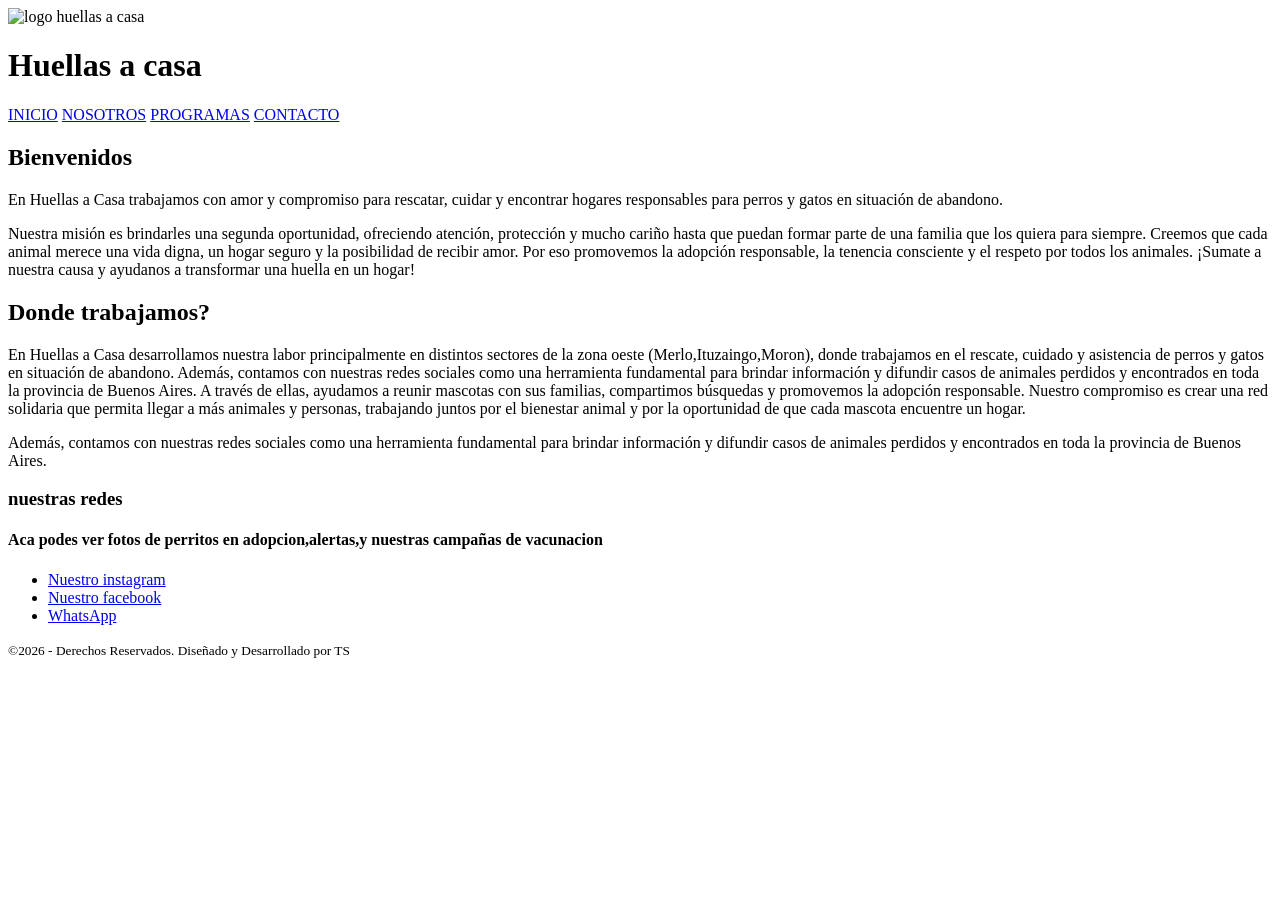
==== TP-FUNDACION/Index.html @ 32d5520e "Update Index.html fix: linea 39, habia un espacio en el id" ====
<!DOCTYPE html>
<html lang="es">
<head>
    <meta charset="UTF-8">
    <meta name="viewport" content="width=device-width, initial-scale=1.0">
    <title>Huellas a casa</title>
    <link rel="stylesheet" href="./CSS/estilos.css">
    
</head>
<body>
    <header>
        <img src="../Img/images.jfif" alt="logo huellas  a casa"> 
        <h1>Huellas a casa</h1>
    </header>
     <nav>
            <a href="./Index.html">INICIO</a>
            <a href="./nosotross.html">NOSOTROS</a>
            <a href="./programas.html">PROGRAMAS</a>
            <a href="./contacto.html">CONTACTO</a>
        </nav>
    <main>
        <section>
            <h2>Bienvenidos</h2>

            <p>
                En Huellas a Casa trabajamos con amor y compromiso para rescatar,
                cuidar y encontrar hogares responsables para perros y gatos en
                situación de abandono.
            </p>

            <p>
            Nuestra misión es brindarles una segunda oportunidad, ofreciendo atención, protección y mucho cariño hasta que puedan formar parte de una familia que los quiera para siempre.

            Creemos que cada animal merece una vida digna, un hogar seguro y la posibilidad de recibir amor. Por eso promovemos la adopción responsable, la tenencia consciente y el respeto por todos los animales.

            ¡Sumate a nuestra causa y ayudanos a transformar una huella en un hogar!
            </p>
            </section>
            <section id="donde-trabajamos"> 
            <h2>Donde trabajamos?</h2>
                <p>En Huellas a Casa desarrollamos nuestra labor principalmente en distintos sectores de la zona oeste (Merlo,Ituzaingo,Moron), donde trabajamos en el rescate, cuidado y asistencia de perros y gatos en situación de abandono.

                    Además, contamos con nuestras redes sociales como una herramienta fundamental para brindar información y difundir casos de animales perdidos y encontrados en toda la provincia de Buenos Aires. A través de ellas, ayudamos a reunir mascotas con sus familias, compartimos búsquedas y promovemos la adopción responsable.

                    Nuestro compromiso es crear una red solidaria que permita llegar a más animales y personas, trabajando juntos por el bienestar animal y por la oportunidad de que cada mascota encuentre un hogar.
                </p>
                <p>
        Además, contamos con nuestras redes sociales como una herramienta fundamental para brindar información y difundir casos de animales perdidos y encontrados en toda la provincia de Buenos Aires.
    </p>
    <h3> nuestras redes</h3>
    <h4>Aca podes ver fotos de perritos en adopcion,alertas,y nuestras campañas de vacunacion</h4>
    <nav>
    <ul>
        <li><a href="https://www.instagram.com/" target="_blank">Nuestro instagram</a></li>
        <li><a href="https://www.facebook.com/" target="_blank">Nuestro facebook</a></li>
        <li><a href="https://wa.me/5491123456789" target="_blank">WhatsApp</a></li>
    </ul>
    </nav>
            </section>

    </main>
    <footer><small>&copy;2026 - Derechos Reservados. Diseñado y Desarrollado por TS</small></footer> 
</body>
</html>
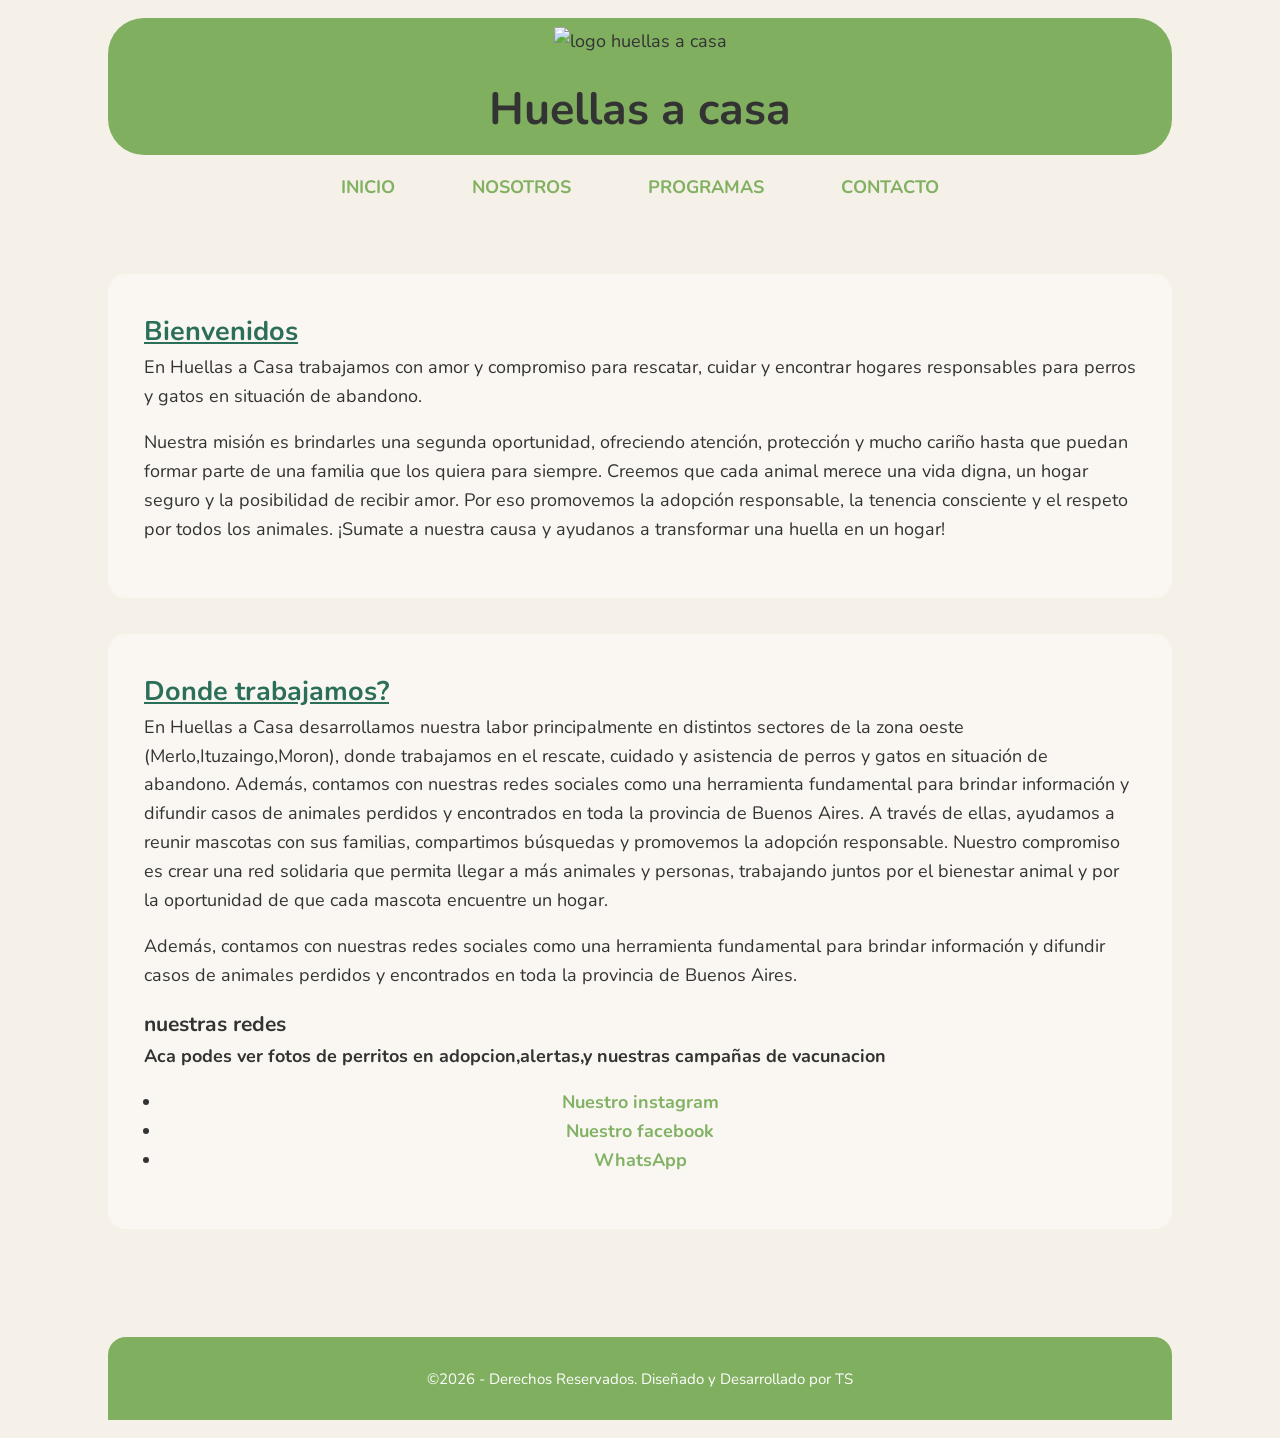
==== commit 0c99e981: "Enhance HTML with Google Fonts integration agrego fuente y hoja de estilos css" ====
--- a/TP-FUNDACION/Index.html
+++ b/TP-FUNDACION/Index.html
@@ -4,8 +4,11 @@
     <meta charset="UTF-8">
     <meta name="viewport" content="width=device-width, initial-scale=1.0">
     <title>Huellas a casa</title>
+    <link rel="preconnect" href="https://fonts.googleapis.com">
+    <link rel="preconnect" href="https://fonts.gstatic.com" crossorigin>
+    <link href="https://fonts.googleapis.com/css2?family=Nunito:ital,wght@0,200..1000;1,200..1000&display=swap" rel="stylesheet">
     <link rel="stylesheet" href="./CSS/estilos.css">
-    
+  
 </head>
 <body>
     <header>
--- a/TP-FUNDACION/CSS/estilos.css
+++ b/TP-FUNDACION/CSS/estilos.css
@@ -0,0 +1,236 @@
+/*variable de paleta de colores*/
+:root {
+    --color-primario: #468f1ca9;
+    --color-acento: #2b6e5a;
+    --color-texto: #333333;
+    --color-fondo: #F5F1E8;
+    --color-tarjeta: #FFFFFF;
+
+    --fuente-principal: "Nunito", sans-serif;
+}
+/*RESET BASICO*/
+* {box-sizing: border-box;
+    margin: 0;
+    padding: 0;
+}
+/*ESTILOS GLOBALES*/
+    html{ font-size: 18px;}
+
+    /*ESTILOS GENERALES*/    
+
+    body{
+        
+        font-family: var(--fuente-principal);
+        background-color: var(--color-fondo);
+        font-size: 1rem;
+        line-height: 1.6;
+        color: var(--color-texto);
+        max-width: 1100px;
+        margin: 0 auto;
+        padding: 1rem ;
+
+}
+main {
+    padding: 1rem 0;
+}
+
+p {
+    margin-bottom: 1rem;
+}
+
+/*HEADER*/
+header {
+    background-color: var(--color-primario);
+    padding: 0.5rem;
+    text-align: center;
+    border-radius: 2rem;
+    
+}
+.logo{
+
+width:10rem ;
+border-radius: 3rem ;}
+
+/*TITULOS*/
+
+h1 {
+    font-size: 2.5rem;
+    color:var(--color-texto);
+    margin-top: 1rem;
+}
+h2{
+color: var(--color-acento);
+font-size: 1.5rem;
+text-decoration: underline;
+}
+/*NAVEGACION*/
+nav{
+margin: 1rem;
+text-align: center;
+
+}
+nav a {
+    color: var(--color-primario);
+    text-decoration: none;
+    margin: 0 2rem;
+    font-weight: bold;
+}
+nav a:hover {
+    color: var(--color-acento);
+    text-decoration: underline;
+}
+/*SECCIONES*/
+section {
+background-color:#FAF7F2;
+padding: 2rem;
+margin: 2rem 0;
+border-radius: 1rem;
+}
+/*EQUIPO*/
+
+.equipo {
+    display: flex;
+    flex-wrap: wrap;
+    gap: 2rem;
+    justify-content: center;
+}
+
+/*DONACIONES*/
+
+#donaciones {
+    border-top: 1px solid var(--color-acento);
+    padding-top: 2rem;
+    width: 75%;
+    margin-top: 2rem;
+}
+
+/*CARDS*/
+
+.card{
+
+background-color: var(--color-tarjeta);
+width: 25rem;
+border-radius: 1rem;
+overflow: hidden;
+box-shadow: 0 0.1rem 0.3rem;
+text-align: center;
+padding-bottom: 1rem;
+margin: 1rem auto;
+
+}
+.card img {
+    width: 75%;
+    height: 12rem;
+    object-fit: cover;
+    padding: 0.5rem;
+}
+.card h2,
+.card h3 {
+    margin: 0.5rem;
+    color: var(--color-acento);
+    text-decoration: none;
+}
+.card p {
+    padding: 1rem;
+    margin-bottom: 1rem;
+}
+.card a {
+    display: inline-block;
+    background-color: var(--color-primario);
+    color: white;
+    text-decoration: none;
+    padding: 0.7rem 1.2rem;
+    border-radius: 0.5rem;
+    font-weight: bold;
+}
+
+/*ARTICULOS*/
+
+article {
+    padding: 1.5rem 0;
+    border-bottom: 1px solid #d8d8d8;
+}
+article h3 {
+    color: var(--color-acento);
+    margin-bottom: 1rem;
+    font-size: 1.4rem;
+}
+article img {
+    width: 15rem;
+    border-radius: 1rem;
+    margin: 1rem 0;
+}
+article p {
+    margin-top: 1rem;
+    line-height: 1.8;
+}
+/*FORMULARIO*/
+
+form {
+    display: flex;
+    flex-direction: column;
+    gap: 1rem;
+    background-color: #ffffff;
+    padding: 2rem;
+    border-radius: 1rem;
+    box-shadow: 0 0.2rem 0.5rem ;
+}
+label {
+    font-weight: bold;
+    color: var(--color-acento);
+}
+input,
+textarea, option {
+    padding: 1rem;
+    border: 1px solid #cccccc;
+    border-radius: 0.5rem;
+    font-size: 1rem;
+    font-family: var(--fuente-principal);
+}
+input:focus,
+textarea:focus {
+    outline: none;
+    border-color: var(--color-acento);
+}
+button {
+    background-color: var(--color-acento);
+    color: white;
+    border: none;
+    padding: 1rem;
+    border-radius: 0.5rem;
+    font-size: 1rem;
+    font-weight: bold;
+    cursor: pointer;
+}
+select {
+    width: 100%;
+    padding: 0.8rem;
+    border: 1px solid #cccccc;
+    border-radius: 0.5rem;
+    font-size: 1rem;
+    font-family: var(--fuente-principal);
+    background-color: white;
+    color: var(--color-texto);
+}
+
+/*FOOTER*/
+
+footer {
+    background-color: var(--color-primario);
+    color: white;
+    text-align: center;
+    padding: 1.5rem;
+    margin-top: 3rem;
+    border-radius: 1rem 1rem 0 0;
+}
+
+/*ASIDE*/
+
+aside {
+    background-color: #F8F4E8;
+    padding: 2rem;
+    margin: 3rem 0;
+    border-top: 4px solid var(--color-acento);
+    border-radius: 1rem;
+    box-shadow: 0 0.2rem 0.6rem;
+}
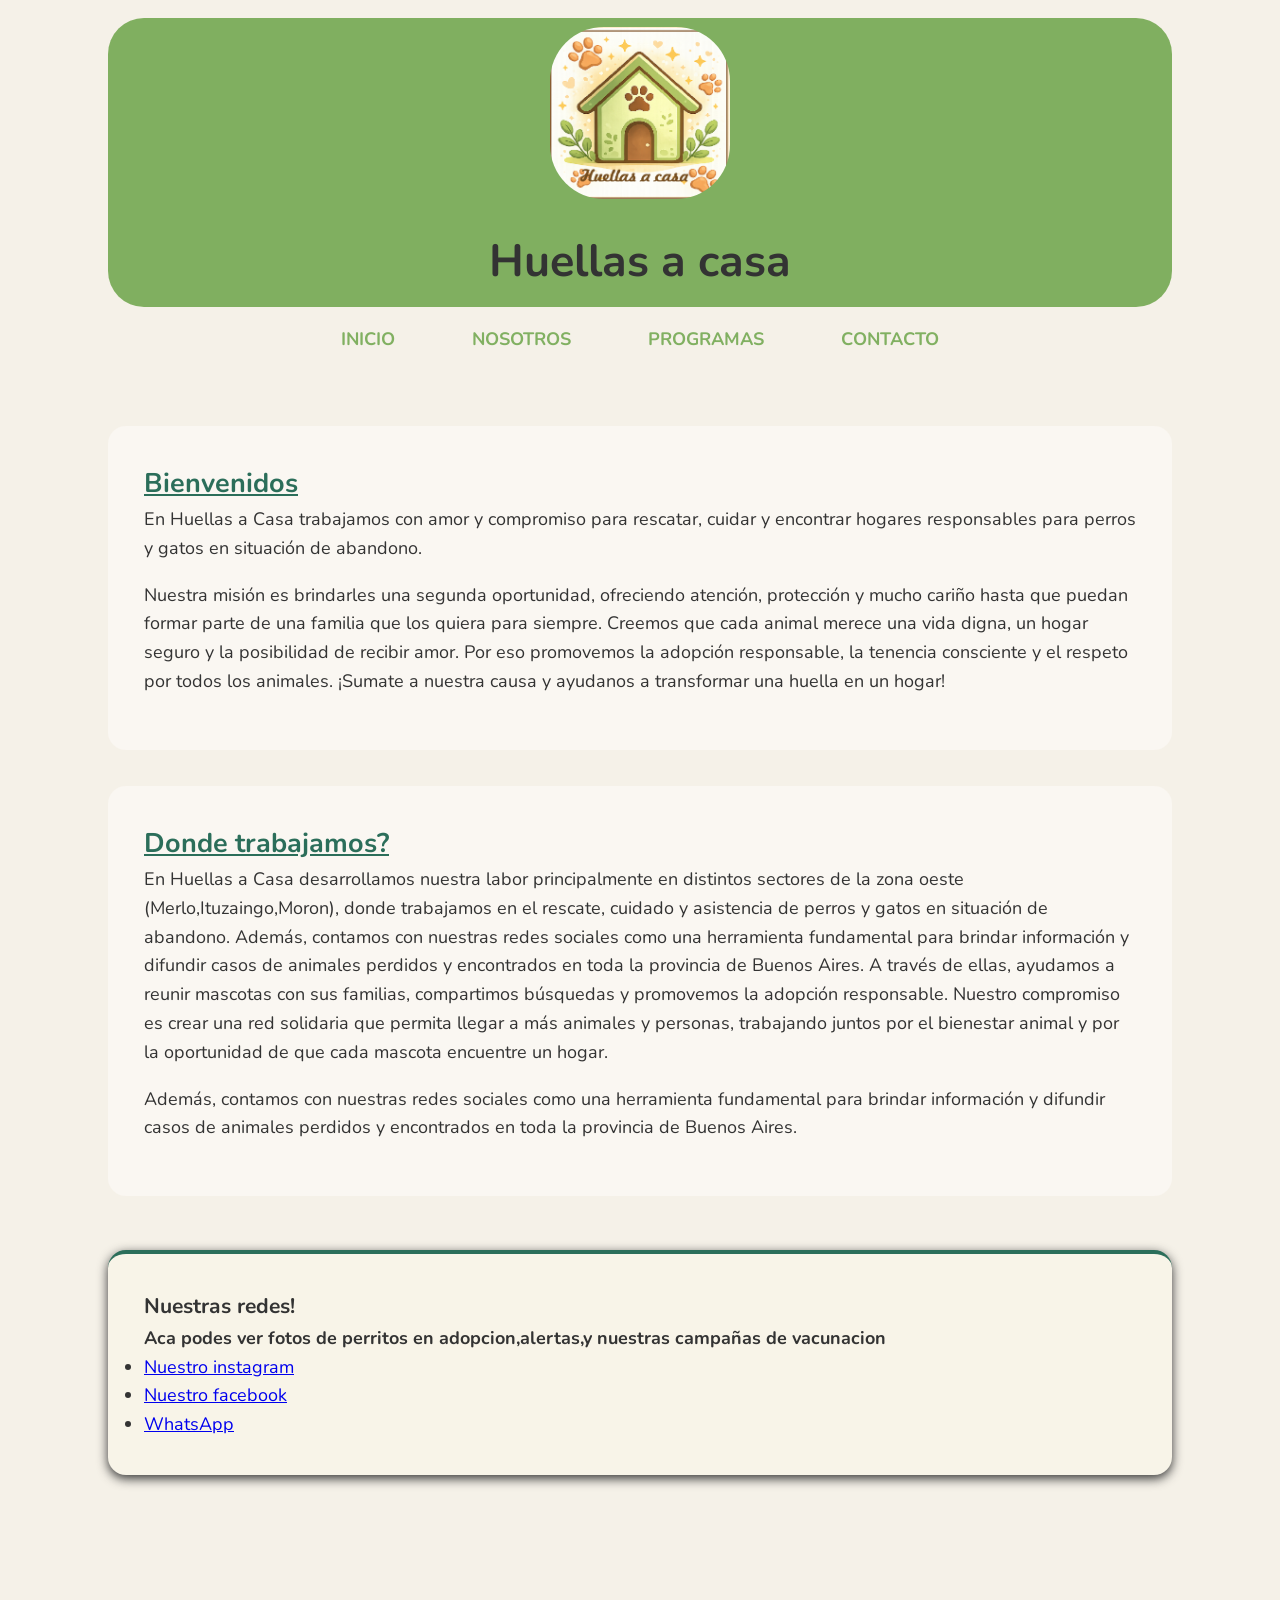
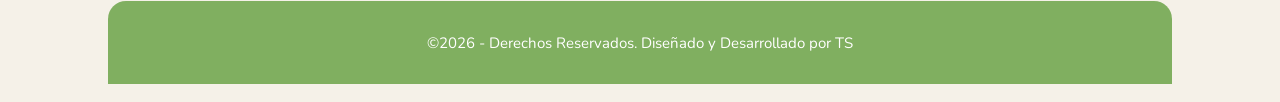
==== commit fed5c208: "Refactor Index.html structure and content cambiamos de logo, y cambiamos section por aside" ====
--- a/TP-FUNDACION/Index.html
+++ b/TP-FUNDACION/Index.html
@@ -8,14 +8,13 @@
     <link rel="preconnect" href="https://fonts.gstatic.com" crossorigin>
     <link href="https://fonts.googleapis.com/css2?family=Nunito:ital,wght@0,200..1000;1,200..1000&display=swap" rel="stylesheet">
     <link rel="stylesheet" href="./CSS/estilos.css">
-  
 </head>
-<body>
+    <body>
     <header>
-        <img src="../Img/images.jfif" alt="logo huellas  a casa"> 
+        <img src="./Img/Logo.png" class="logo" alt="logo huellas  a casa"> 
         <h1>Huellas a casa</h1>
     </header>
-     <nav>
+    <nav>
             <a href="./Index.html">INICIO</a>
             <a href="./nosotross.html">NOSOTROS</a>
             <a href="./programas.html">PROGRAMAS</a>
@@ -50,16 +49,16 @@
                 <p>
         Además, contamos con nuestras redes sociales como una herramienta fundamental para brindar información y difundir casos de animales perdidos y encontrados en toda la provincia de Buenos Aires.
     </p>
-    <h3> nuestras redes</h3>
+            </section>
+            <aside>
+    <h3> Nuestras redes!</h3>
     <h4>Aca podes ver fotos de perritos en adopcion,alertas,y nuestras campañas de vacunacion</h4>
-    <nav>
     <ul>
         <li><a href="https://www.instagram.com/" target="_blank">Nuestro instagram</a></li>
         <li><a href="https://www.facebook.com/" target="_blank">Nuestro facebook</a></li>
         <li><a href="https://wa.me/5491123456789" target="_blank">WhatsApp</a></li>
     </ul>
-    </nav>
-            </section>
+            </aside>
 
     </main>
     <footer><small>&copy;2026 - Derechos Reservados. Diseñado y Desarrollado por TS</small></footer> 
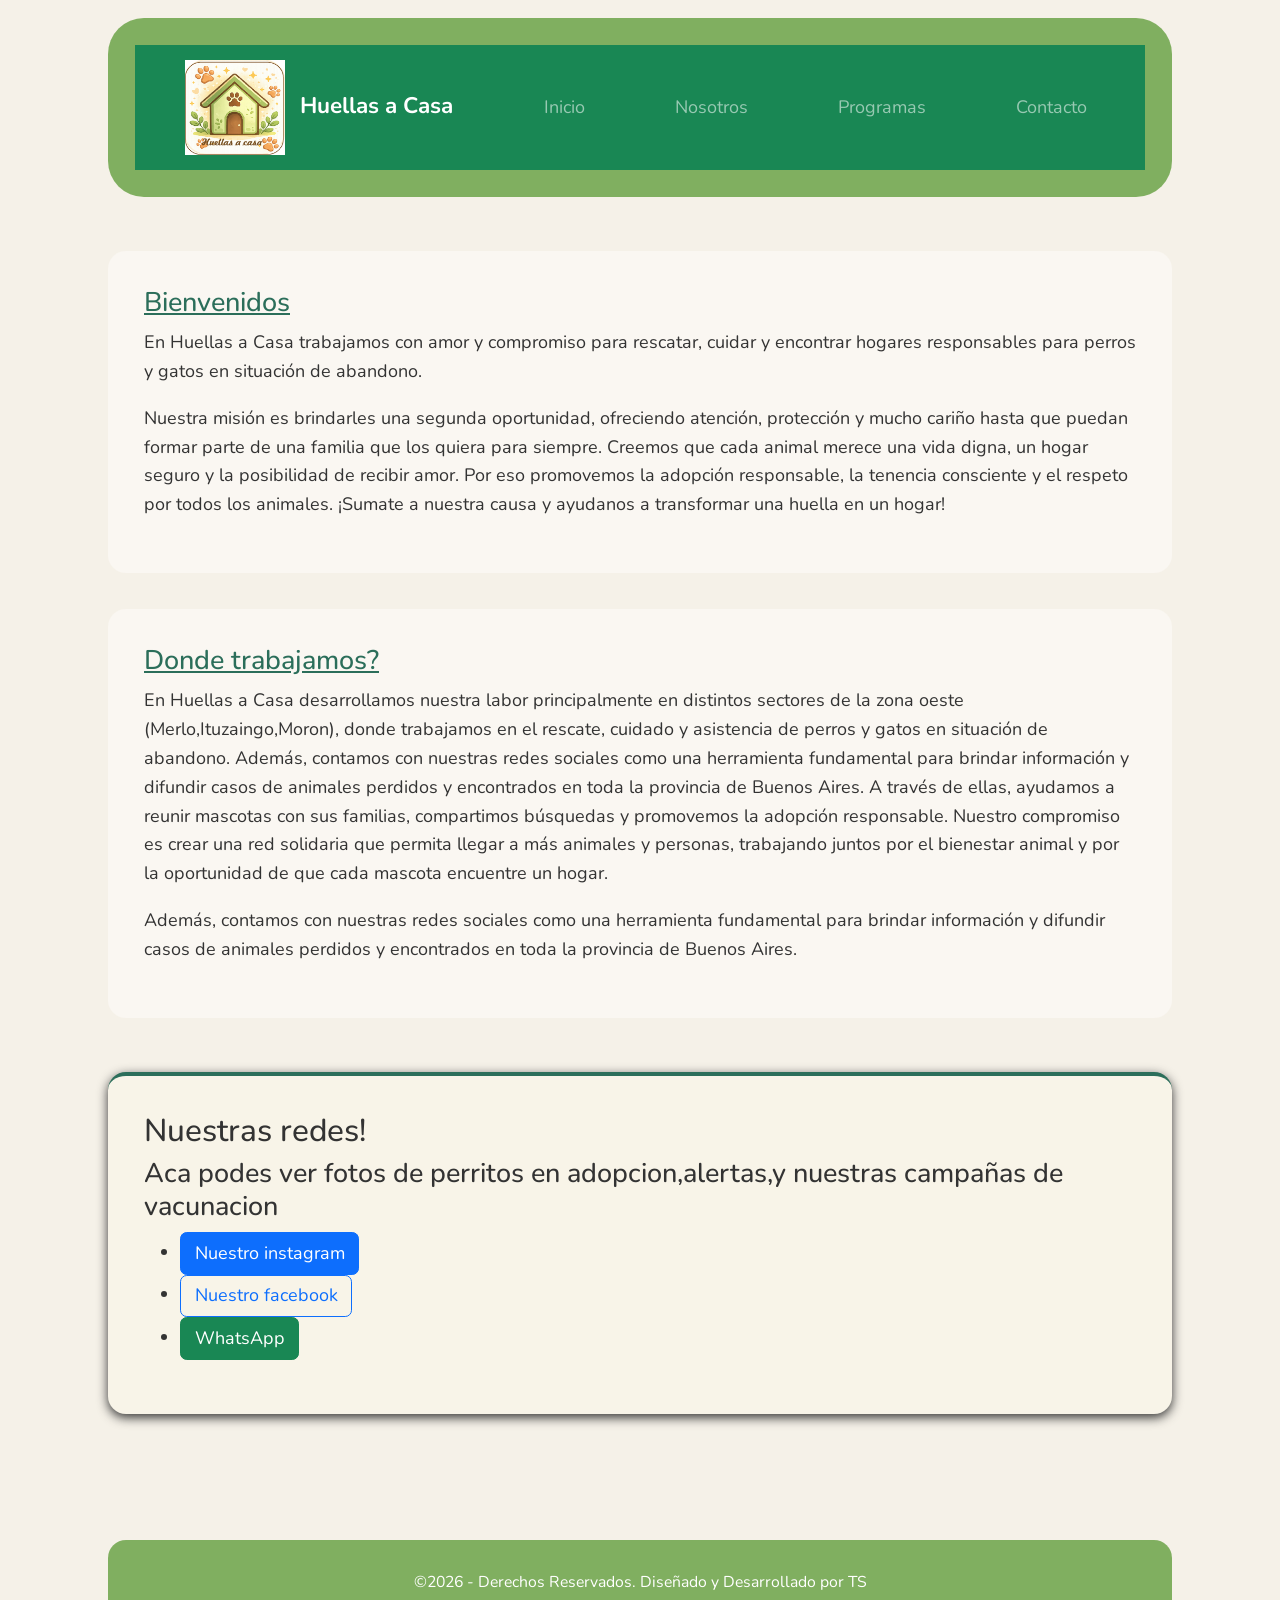
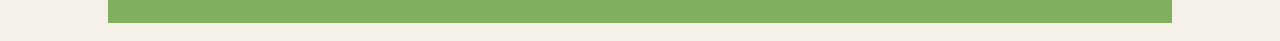
==== commit 29f8942e: "feat: integro Bootstrap y layouts CSS avanzados"." ====
--- a/TP-FUNDACION/Index.html
+++ b/TP-FUNDACION/Index.html
@@ -7,19 +7,64 @@
     <link rel="preconnect" href="https://fonts.googleapis.com">
     <link rel="preconnect" href="https://fonts.gstatic.com" crossorigin>
     <link href="https://fonts.googleapis.com/css2?family=Nunito:ital,wght@0,200..1000;1,200..1000&display=swap" rel="stylesheet">
+    <link href="https://cdn.jsdelivr.net/npm/bootstrap@5.3.8/dist/css/bootstrap.min.css" rel="stylesheet">
+    
     <link rel="stylesheet" href="./CSS/estilos.css">
+    
 </head>
-    <body>
+<body>
     <header>
-        <img src="./Img/Logo.png" class="logo" alt="logo huellas  a casa"> 
-        <h1>Huellas a casa</h1>
-    </header>
-    <nav>
-            <a href="./Index.html">INICIO</a>
-            <a href="./nosotross.html">NOSOTROS</a>
-            <a href="./programas.html">PROGRAMAS</a>
-            <a href="./contacto.html">CONTACTO</a>
-        </nav>
+<nav class="navbar navbar-expand-lg navbar-dark bg-success">
+        <div class="container">
+
+            <a class="navbar-brand" href="./Index.html">
+                <img src="./Img/Logo.png"
+                    alt="Logo"
+                    width="100"
+                    class="me-2">
+                Huellas a Casa
+            </a>
+
+            <button class="navbar-toggler"
+                    type="button"
+                    data-bs-toggle="collapse"
+                    data-bs-target="#menu">
+                <span class="navbar-toggler-icon"></span>
+            </button>
+
+            <div class="collapse navbar-collapse" id="menu">
+                <ul class="navbar-nav ms-auto">
+
+                    <li class="nav-item">
+                        <a class="nav-link" href="./Index.html">
+                            Inicio
+                        </a>
+                    </li>
+
+                    <li class="nav-item">
+                        <a class="nav-link" href="./nosotross.html">
+                            Nosotros
+                        </a>
+                    </li>
+
+                    <li class="nav-item">
+                        <a class="nav-link" href="./programas.html">
+                            Programas
+                        </a>
+                    </li>
+
+                    <li class="nav-item">
+                        <a class="nav-link" href="./contacto.html">
+                            Contacto
+                        </a>
+                    </li>
+
+                </ul>
+            </div>
+
+        </div>
+    </nav>
+</header>
     <main>
         <section>
             <h2>Bienvenidos</h2>
@@ -54,13 +99,14 @@
     <h3> Nuestras redes!</h3>
     <h4>Aca podes ver fotos de perritos en adopcion,alertas,y nuestras campañas de vacunacion</h4>
     <ul>
-        <li><a href="https://www.instagram.com/" target="_blank">Nuestro instagram</a></li>
-        <li><a href="https://www.facebook.com/" target="_blank">Nuestro facebook</a></li>
-        <li><a href="https://wa.me/5491123456789" target="_blank">WhatsApp</a></li>
+        <li><a href="https://www.instagram.com/" target="_blank" class="btn btn-primary">Nuestro instagram</a></li>
+        <li><a href="https://www.facebook.com/" target="_blank" class="btn btn-outline-primary">Nuestro facebook</a></li>
+        <li><a href="https://wa.me/5491123456789" target="_blank" class="btn btn-success">WhatsApp</a></li>
     </ul>
             </aside>
 
     </main>
-    <footer><small>&copy;2026 - Derechos Reservados. Diseñado y Desarrollado por TS</small></footer> 
+    <footer><small>&copy;2026 - Derechos Reservados. Diseñado y Desarrollado por TS</small></
+    <script src="https://cdn.jsdelivr.net/npm/bootstrap@5.3.8/dist/js/bootstrap.bundle.min.js"></script>
 </body>
 </html>
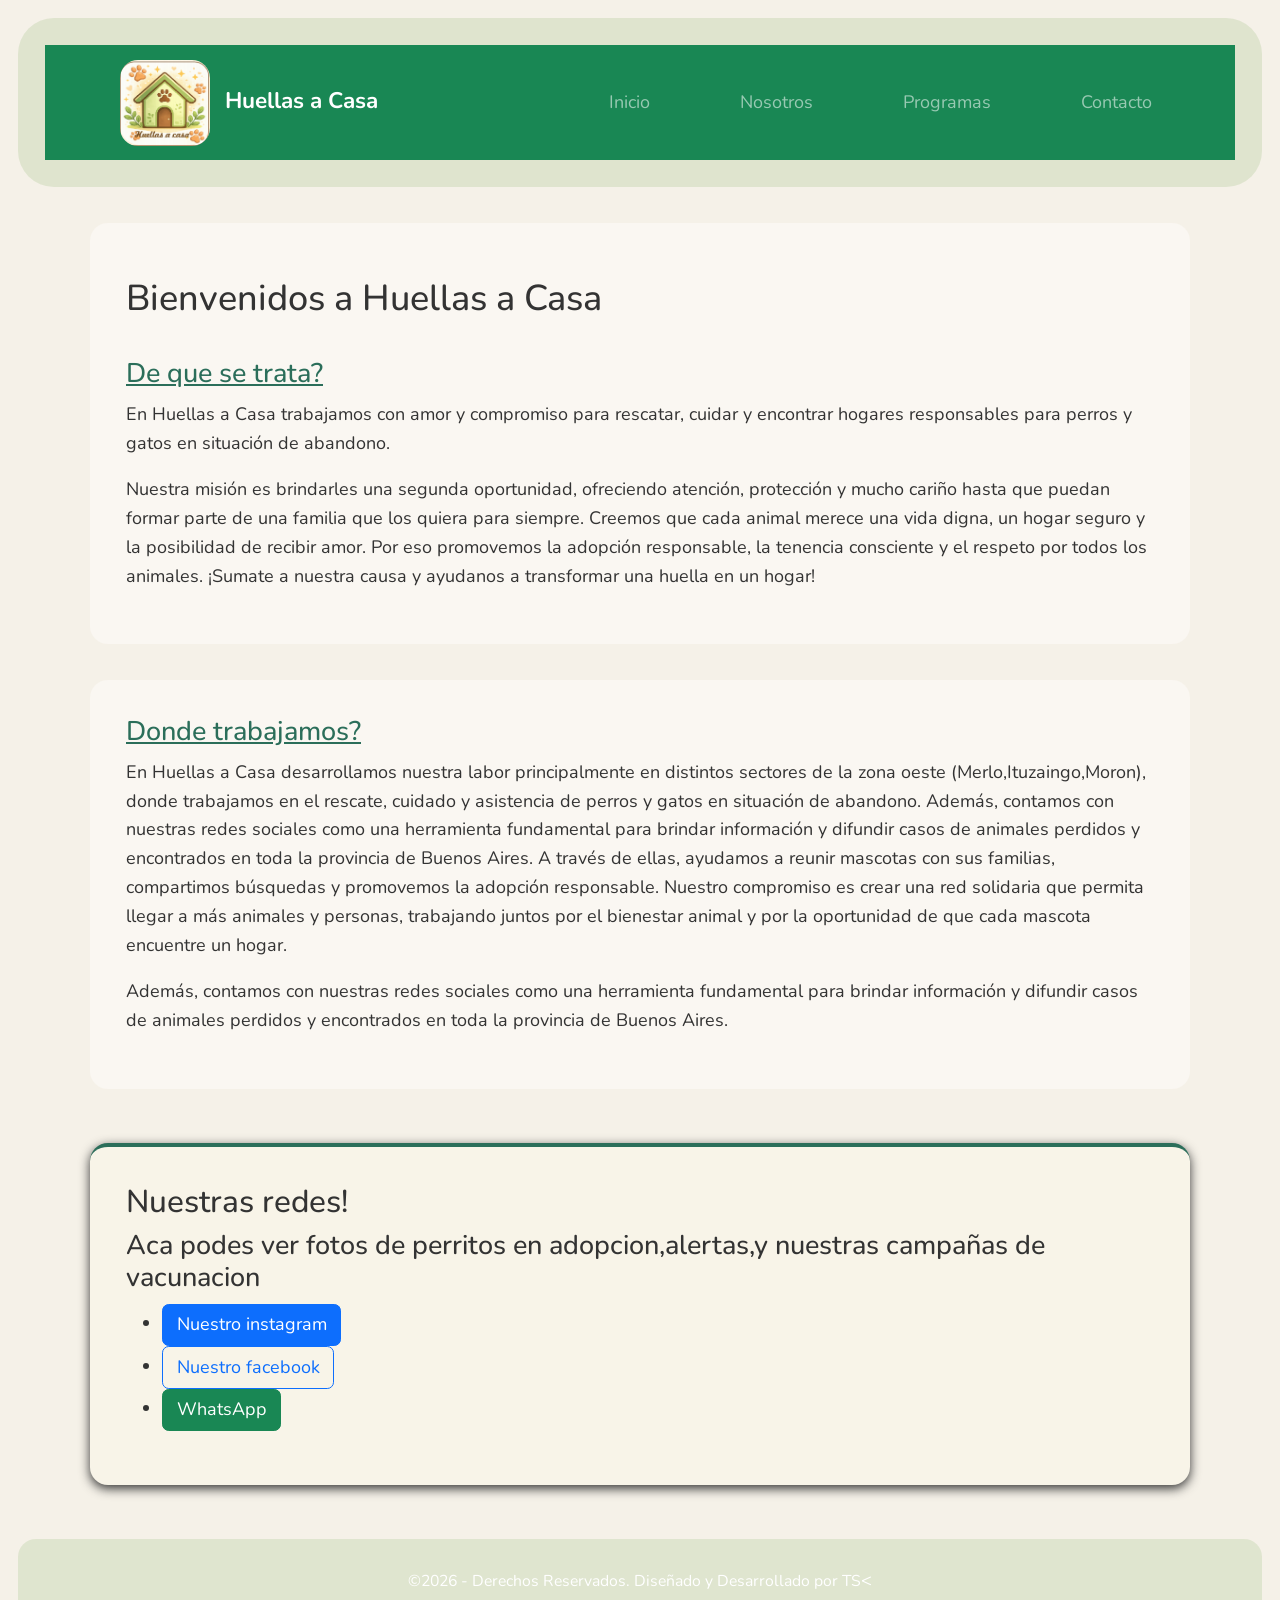
==== commit 4efd6b10: "feat agrego un h1 y un h2" ====
--- a/TP-FUNDACION/Index.html
+++ b/TP-FUNDACION/Index.html
@@ -67,7 +67,8 @@
 </header>
     <main>
         <section>
-            <h2>Bienvenidos</h2>
+            <h1>Bienvenidos a Huellas a Casa</h1><br>
+            <h2>De que se trata?</h2>
 
             <p>
                 En Huellas a Casa trabajamos con amor y compromiso para rescatar,
@@ -106,7 +107,7 @@
             </aside>
 
     </main>
-    <footer><small>&copy;2026 - Derechos Reservados. Diseñado y Desarrollado por TS</small></
+    <footer><small>&copy;2026 - Derechos Reservados. Diseñado y Desarrollado por TS</small><
     <script src="https://cdn.jsdelivr.net/npm/bootstrap@5.3.8/dist/js/bootstrap.bundle.min.js"></script>
-</body>
+    </body>
 </html>
--- a/TP-FUNDACION/CSS/estilos.css
+++ b/TP-FUNDACION/CSS/estilos.css
@@ -1,6 +1,6 @@
 /*variable de paleta de colores*/
 :root {
-    --color-primario: #468f1ca9;
+    --color-primario: #468f1c1f;
     --color-acento: #2b6e5a;
     --color-texto: #333333;
     --color-fondo: #F5F1E8;
@@ -25,15 +25,13 @@
         font-size: 1rem;
         line-height: 1.6;
         color: var(--color-texto);
-        max-width: 1100px;
-        margin: 0 auto;
         padding: 1rem ;
 
 }
 main {
-    padding: 1rem 0;
-}
-
+    max-width: 1100px;
+    margin: 0 auto;
+}
 p {
     margin-bottom: 1rem;
 }
@@ -46,15 +44,14 @@
     border-radius: 2rem;
     
 }
-.logo{
-
-width:10rem ;
-border-radius: 3rem ;}
+header img{
+width: 5rem ;
+border-radius: 1rem ;}
 
 /*TITULOS*/
 
 h1 {
-    font-size: 2.5rem;
+    font-size: 2rem;
     color:var(--color-texto);
     margin-top: 1rem;
 }
@@ -67,6 +64,7 @@
 nav{
 margin: 1rem;
 text-align: center;
+display:flex
 
 }
 nav a {
@@ -95,32 +93,25 @@
     justify-content: center;
 }
 
-/*DONACIONES*/
-
-#donaciones {
-    border-top: 1px solid var(--color-acento);
-    padding-top: 2rem;
-    width: 75%;
-    margin-top: 2rem;
-}
-
 /*CARDS*/
 
 .card{
 
 background-color: var(--color-tarjeta);
-width: 25rem;
+width: 100%;
+max-width: 25rem;
 border-radius: 1rem;
 overflow: hidden;
-box-shadow: 0 0.1rem 0.3rem;
+box-shadow: 0 0.2rem 0.6rem rgba(0, 0, 0, 0.459);
 text-align: center;
 padding-bottom: 1rem;
 margin: 1rem auto;
 
+
 }
 .card img {
-    width: 75%;
-    height: 12rem;
+    width: 100%;
+    height: 200px;
     object-fit: cover;
     padding: 0.5rem;
 }
@@ -156,7 +147,8 @@
     font-size: 1.4rem;
 }
 article img {
-    width: 15rem;
+    width: 100%;
+    max-width: 15rem;
     border-radius: 1rem;
     margin: 1rem 0;
 }
@@ -173,7 +165,7 @@
     background-color: #ffffff;
     padding: 2rem;
     border-radius: 1rem;
-    box-shadow: 0 0.2rem 0.5rem ;
+    box-shadow:0 0.2rem 0.5rem rgba(0,0,0,.15);
 }
 label {
     font-weight: bold;
@@ -187,11 +179,7 @@
     font-size: 1rem;
     font-family: var(--fuente-principal);
 }
-input:focus,
-textarea:focus {
-    outline: none;
-    border-color: var(--color-acento);
-}
+
 button {
     background-color: var(--color-acento);
     color: white;
@@ -233,4 +221,44 @@
     border-top: 4px solid var(--color-acento);
     border-radius: 1rem;
     box-shadow: 0 0.2rem 0.6rem;
-}+}
+/*aside #donaciones*/
+#donaciones {
+    background-color: #e8f8ef;
+    padding: 2rem;
+    margin: 2rem auto;
+    max-width: 800px;
+    border-top: 0.2rem solid var(--color-acento);
+    border-radius: 1rem;
+    box-shadow: 0 0.2rem 0.6rem rgba(0, 0, 0, 0.15);
+}
+
+/* FLEXBOX */
+
+nav {
+    display: flex;
+    justify-content: center;
+    gap: 2rem;
+    margin: 1rem;
+    flex-wrap: wrap;
+}
+.card {
+    flex: 1 1 300px;
+}
+/* POSICIONAMIENTO */
+
+header {
+    position: sticky;
+    top: 0;
+    z-index: 1000;
+}
+/* hero */
+
+
+.hero-simple {
+    background-color: var(--color-primario);
+    padding: 1rem;
+    text-align: center;
+    border-radius: 1rem;
+    margin-bottom: 2rem;
+}
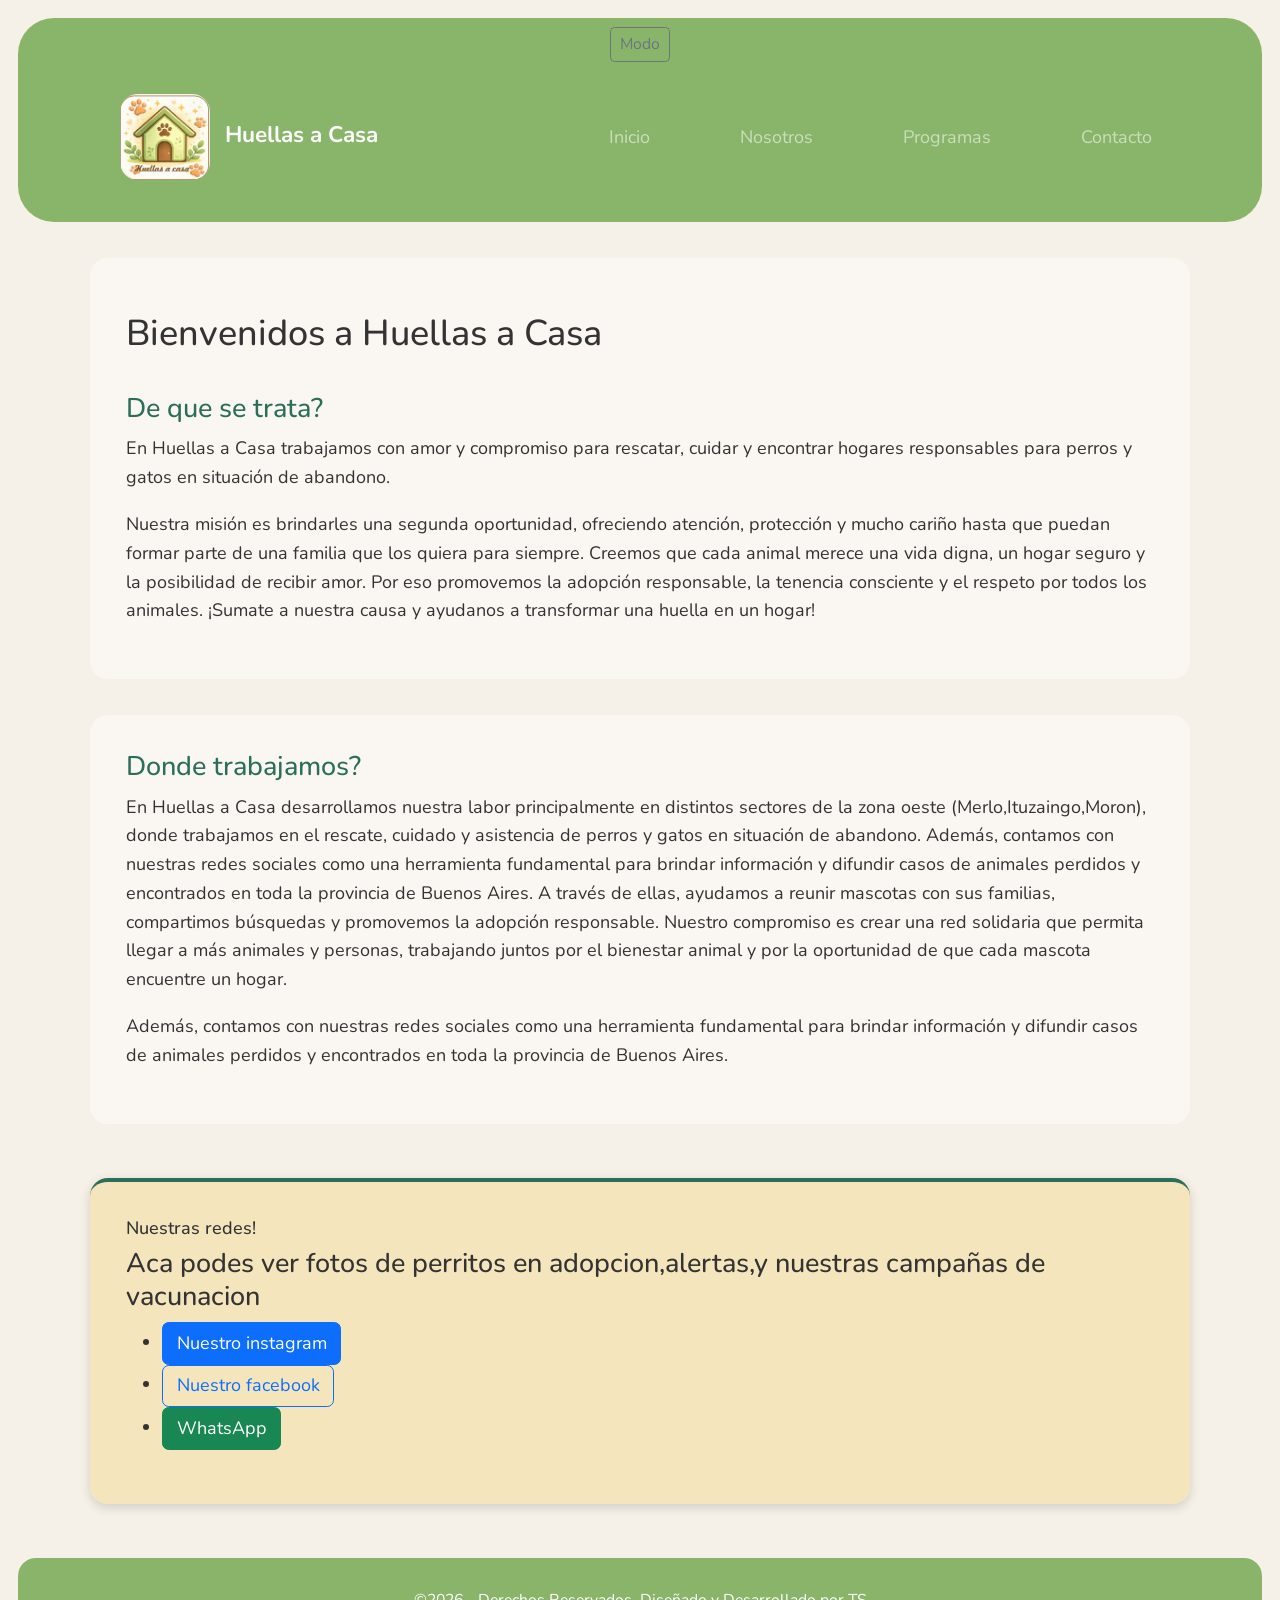
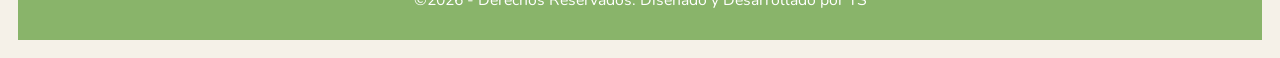
==== commit d0c1b408: "feat(agrego boton modo oscuro) Added a button for dark mode toggle and updated footer script referen" ====
--- a/TP-FUNDACION/Index.html
+++ b/TP-FUNDACION/Index.html
@@ -1,3 +1,4 @@
+
 <!DOCTYPE html>
 <html lang="es">
 <head>
@@ -14,7 +15,8 @@
 </head>
 <body>
     <header>
-<nav class="navbar navbar-expand-lg navbar-dark bg-success">
+<button id="btn-modo" class="btn btn-outline-secondary btn-sm"">Modo</button>
+<nav class="navbar navbar-expand-lg navbar-dark">
         <div class="container">
 
             <a class="navbar-brand" href="./Index.html">
@@ -65,6 +67,7 @@
         </div>
     </nav>
 </header>
+
     <main>
         <section>
             <h1>Bienvenidos a Huellas a Casa</h1><br>
@@ -107,7 +110,7 @@
             </aside>
 
     </main>
-    <footer><small>&copy;2026 - Derechos Reservados. Diseñado y Desarrollado por TS</small><
-    <script src="https://cdn.jsdelivr.net/npm/bootstrap@5.3.8/dist/js/bootstrap.bundle.min.js"></script>
+    <footer><small>&copy;2026 - Derechos Reservados. Diseñado y Desarrollado por TS</small></footer>
+    <script src="JS/main.js"></script>
     </body>
 </html>
--- a/TP-FUNDACION/CSS/estilos.css
+++ b/TP-FUNDACION/CSS/estilos.css
@@ -1,6 +1,6 @@
 /*variable de paleta de colores*/
 :root {
-    --color-primario: #468f1c1f;
+    --color-primario: #468f1c9d;
     --color-acento: #2b6e5a;
     --color-texto: #333333;
     --color-fondo: #F5F1E8;
@@ -45,7 +45,7 @@
     
 }
 header img{
-width: 5rem ;
+width:5rem ;
 border-radius: 1rem ;}
 
 /*TITULOS*/
@@ -58,13 +58,17 @@
 h2{
 color: var(--color-acento);
 font-size: 1.5rem;
-text-decoration: underline;
+text-decoration:none;
+}
+h3{
+    font-size:1rem ;
+
 }
 /*NAVEGACION*/
 nav{
 margin: 1rem;
 text-align: center;
-display:flex
+display:flex;
 
 }
 nav a {
@@ -102,7 +106,7 @@
 max-width: 25rem;
 border-radius: 1rem;
 overflow: hidden;
-box-shadow: 0 0.2rem 0.6rem rgba(0, 0, 0, 0.459);
+box-shadow: 0 0.2rem 0.6rem rgba(0, 0, 0, 0.842);
 text-align: center;
 padding-bottom: 1rem;
 margin: 1rem auto;
@@ -148,7 +152,7 @@
 }
 article img {
     width: 100%;
-    max-width: 15rem;
+    max-width: 15rem ;
     border-radius: 1rem;
     margin: 1rem 0;
 }
@@ -172,7 +176,7 @@
     color: var(--color-acento);
 }
 input,
-textarea, option {
+textarea, select {
     padding: 1rem;
     border: 1px solid #cccccc;
     border-radius: 0.5rem;
@@ -215,24 +219,31 @@
 /*ASIDE*/
 
 aside {
-    background-color: #F8F4E8;
+    background-color: #f5e2aec0;
     padding: 2rem;
     margin: 3rem 0;
     border-top: 4px solid var(--color-acento);
     border-radius: 1rem;
-    box-shadow: 0 0.2rem 0.6rem;
-}
-/*aside #donaciones*/
+    box-shadow: 0 0.2rem 0.6rem rgba(0, 0, 0, 0.15);
+    
+}
 #donaciones {
-    background-color: #e8f8ef;
+    background-color: var(--color-tarjeta);
     padding: 2rem;
     margin: 2rem auto;
-    max-width: 800px;
+    width: 100%;
+    max-width:50rem;
     border-top: 0.2rem solid var(--color-acento);
     border-radius: 1rem;
     box-shadow: 0 0.2rem 0.6rem rgba(0, 0, 0, 0.15);
 }
-
+#donaciones img {
+    width: 100%;
+    height: 200px;
+    object-fit: cover;
+    padding: 0.5rem;
+
+}
 /* FLEXBOX */
 
 nav {
@@ -254,11 +265,17 @@
 }
 /* hero */
 
-
-.hero-simple {
-    background-color: var(--color-primario);
-    padding: 1rem;
+.hero{
+    background-color: var(--color-primario);
+    padding: 2rem 1rem;
     text-align: center;
     border-radius: 1rem;
     margin-bottom: 2rem;
 }
+
+.hero-texto{
+    color: white;
+    font-size: 1.2rem;
+    max-width: 700px;
+    margin: 0 auto;
+}
